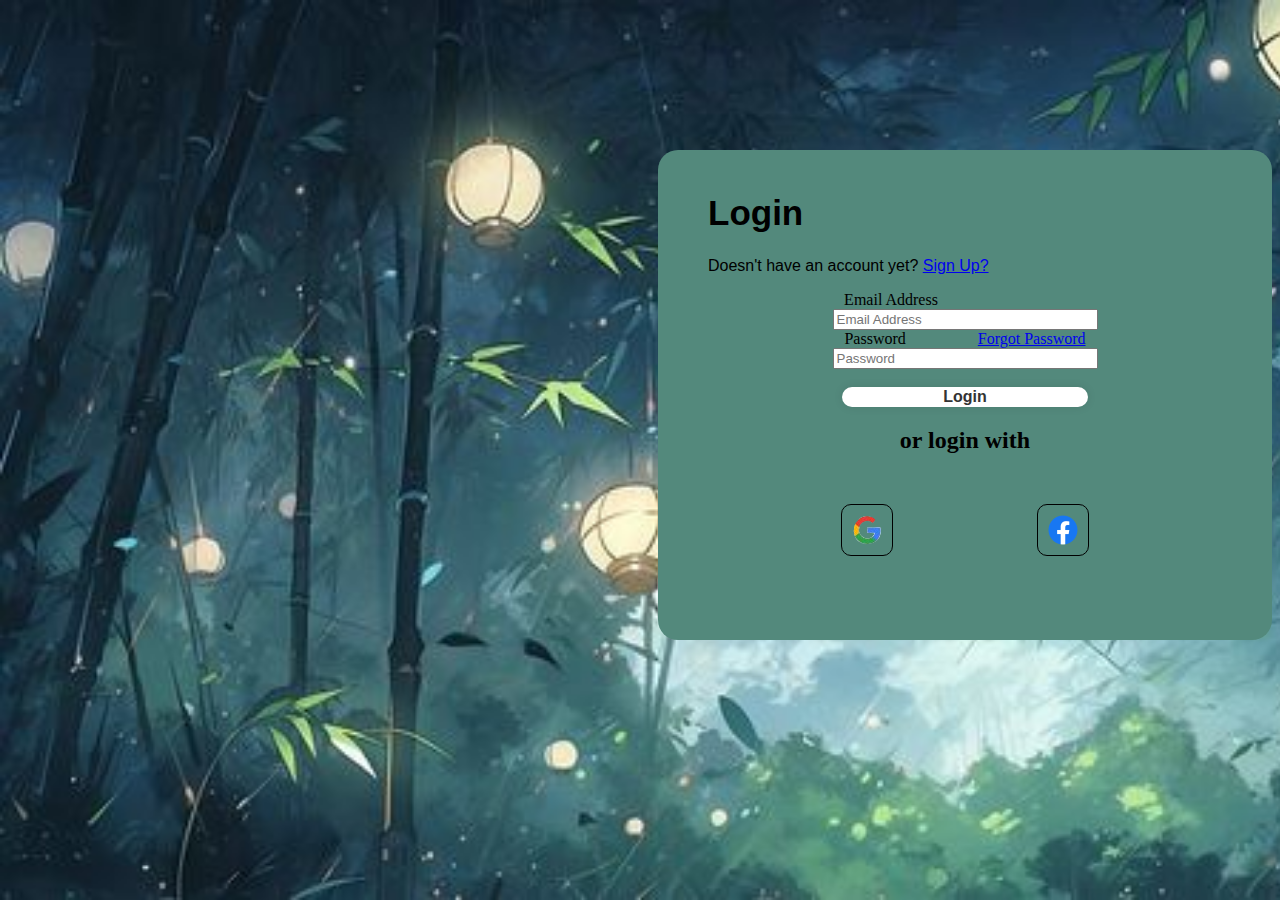
==== index.html @ d682b110 "Add files via upload" ====
<!DOCTYPE html>
<html lang="en">
<head>
  <meta charset="UTF-8">
  <meta name="viewport" content="width=device-width, initial-scale=1.0">
  <title>Login</title>
  <link rel="stylesheet" href="style.css">
</head>
<body>
  <div class="container">

  <h1 class="login">Login</h1>
  <p class="font">Doesn't have an account yet? <a href="#" class="sign">Sign Up?</a></p>

  <form action="nextpage.html">

  <label for="email" class="label">Email Address &nbsp;&nbsp;&nbsp;&nbsp;&nbsp;&nbsp;&nbsp;&nbsp;&nbsp;&nbsp;&nbsp;&nbsp;&nbsp;&nbsp;&nbsp;&nbsp;&nbsp;&nbsp;&nbsp;&nbsp;&nbsp;&nbsp;&nbsp;&nbsp;&nbsp;&nbsp;&nbsp;&nbsp;&nbsp;&nbsp;&nbsp;&nbsp;&nbsp;&nbsp;&nbsp;&nbsp;</label>
  <br>
  <input type="email" size="30" id="email"  placeholder="Email Address">
  <br>
  <label for="password" class="label">Password &nbsp;&nbsp;&nbsp;&nbsp;&nbsp;&nbsp;&nbsp;&nbsp;&nbsp;&nbsp;&nbsp;&nbsp;&nbsp;&nbsp;&nbsp;&nbsp;&nbsp;</label><a href="forgot-password.html">Forgot Password</a>
  <br>
  <input type="password" size="30" id="password" placeholder="Password">
  <br><br>
  <input type="submit" value="Login" formtarget="_black" class="btn">

</form>
    <h2 class="option">or login with</h2>
    <img src="Google Logo.png" alt="Google Logo" class="column">
    <img src="Facebook Logo.png" alt="Facebook logo" class="column">

  </div>
</body>
</html>
---- style.css ----
body{
  /*background-color: rgb(186, 63, 248);*/
  background-image: url(bg1.jpg);
  background-repeat: no-repeat;
  background-attachment: fixed;
  background-size: cover;
  
}

.login{
  font-family: 'Trebuchet MS', sans-serif;
}

.font{
  font-family: Arial, Helvetica, sans-serif;
  text-align: left;
  padding-left: 30px;
  padding-top: 0%;
  font-weight: 100;
  

}
div{
  text-align: center;
  max-width: 600px;
  margin-top: 150px;
  margin-left: 650px;
  margin-bottom: 150px;
  background-color: #53897C;
  padding-left: 20px;
  padding-top: 20px;
  padding-right: 20px;
  padding-bottom: 50px;
  border-radius: 20px;
  
}

h1 {
  font-family: Georgia, Times, 'Times New Roman', serif;
  font-size: 35px;
  margin-top: 20pz;
  text-align: left;
  padding-left: 30px;

}

a .sign{
  float:left ;
}

.option{
  display: grid;
  grid-template-columns: repeat(3, 1fr);
  align-items: center;
}

.option::before, .option::after{
  content: "";
  display: flex;
  align-items: center;
  justify-content: center;
}

.column {
  box-sizing: border-box;
  float: center;
  margin-left: 70px;
  margin-right: 70px;
  margin-top: 30px;
  margin-bottom: 30px;
  border: 1px solid black;
  padding: 10px;
  border-radius: 10px;
}

.btn{
  width: 43%;
  height: 30%;
  background: #fff;
  border: none;
  outline: none;
  border-radius: 40px;
  box-shadow: 0 0 10px rgba(0,0,0,.1);
  cursor: pointer;
  font-size: 16px;
  color: #333;
  font-weight: 600;
}
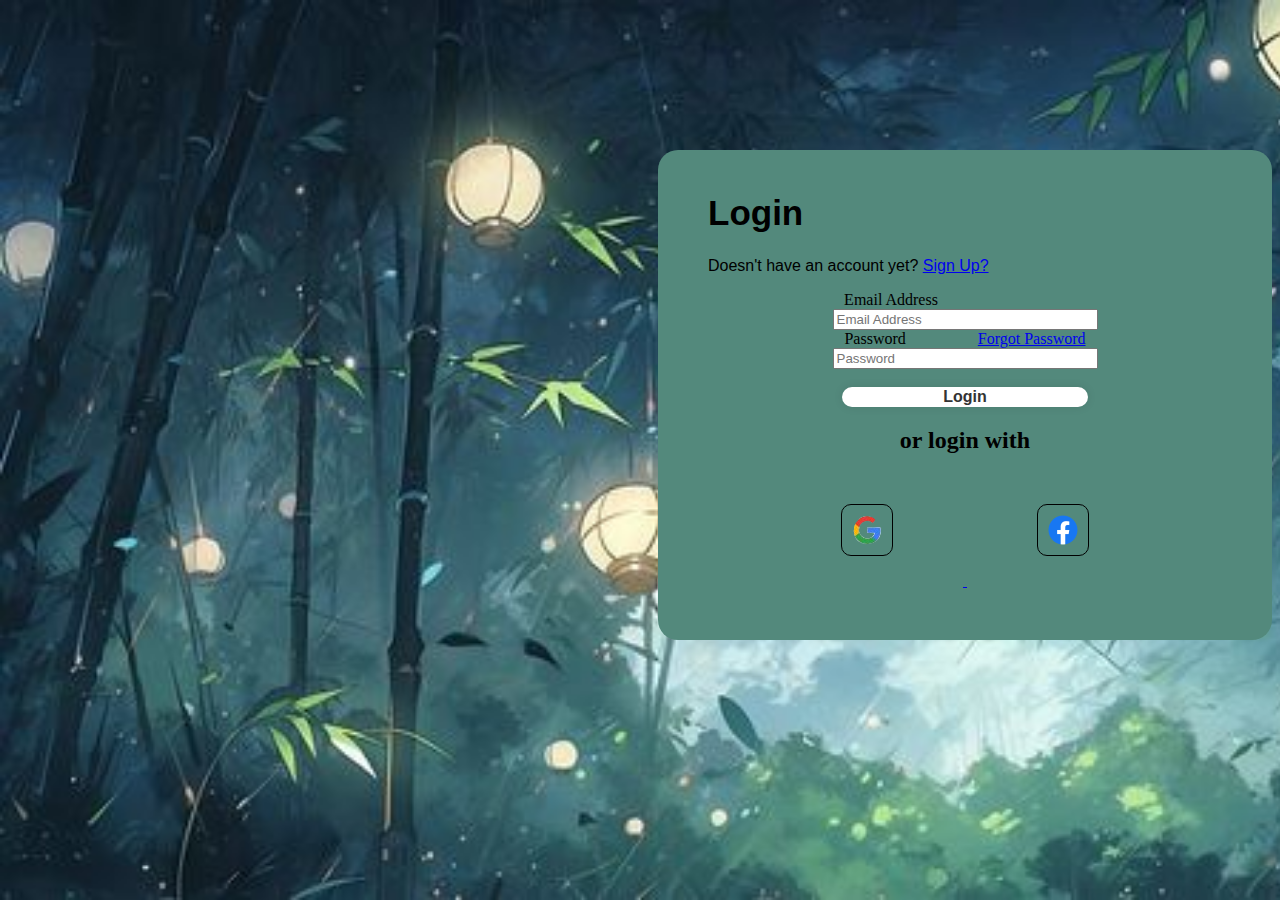
==== commit 41ea54b7: "index.html" ====
--- a/index.html
+++ b/index.html
@@ -22,13 +22,14 @@
   <br>
   <input type="password" size="30" id="password" placeholder="Password">
   <br><br>
-  <input type="submit" value="Login" formtarget="_black" class="btn">
+  <input type="submit" value="Login" class="btn">
 
 </form>
-    <h2 class="option">or login with</h2>
-    <img src="Google Logo.png" alt="Google Logo" class="column">
-    <img src="Facebook Logo.png" alt="Facebook logo" class="column">
+
+    <h2 class="option">or login with</h2> 
+    <a href="#"> <img src="Google Logo.png" alt="Google Logo" class="column"> </a>
+    <a href="#"> <img src="Facebook Logo.png" alt="Facebook logo" class="column"> </a>
 
   </div>
 </body>
-</html>+</html>
